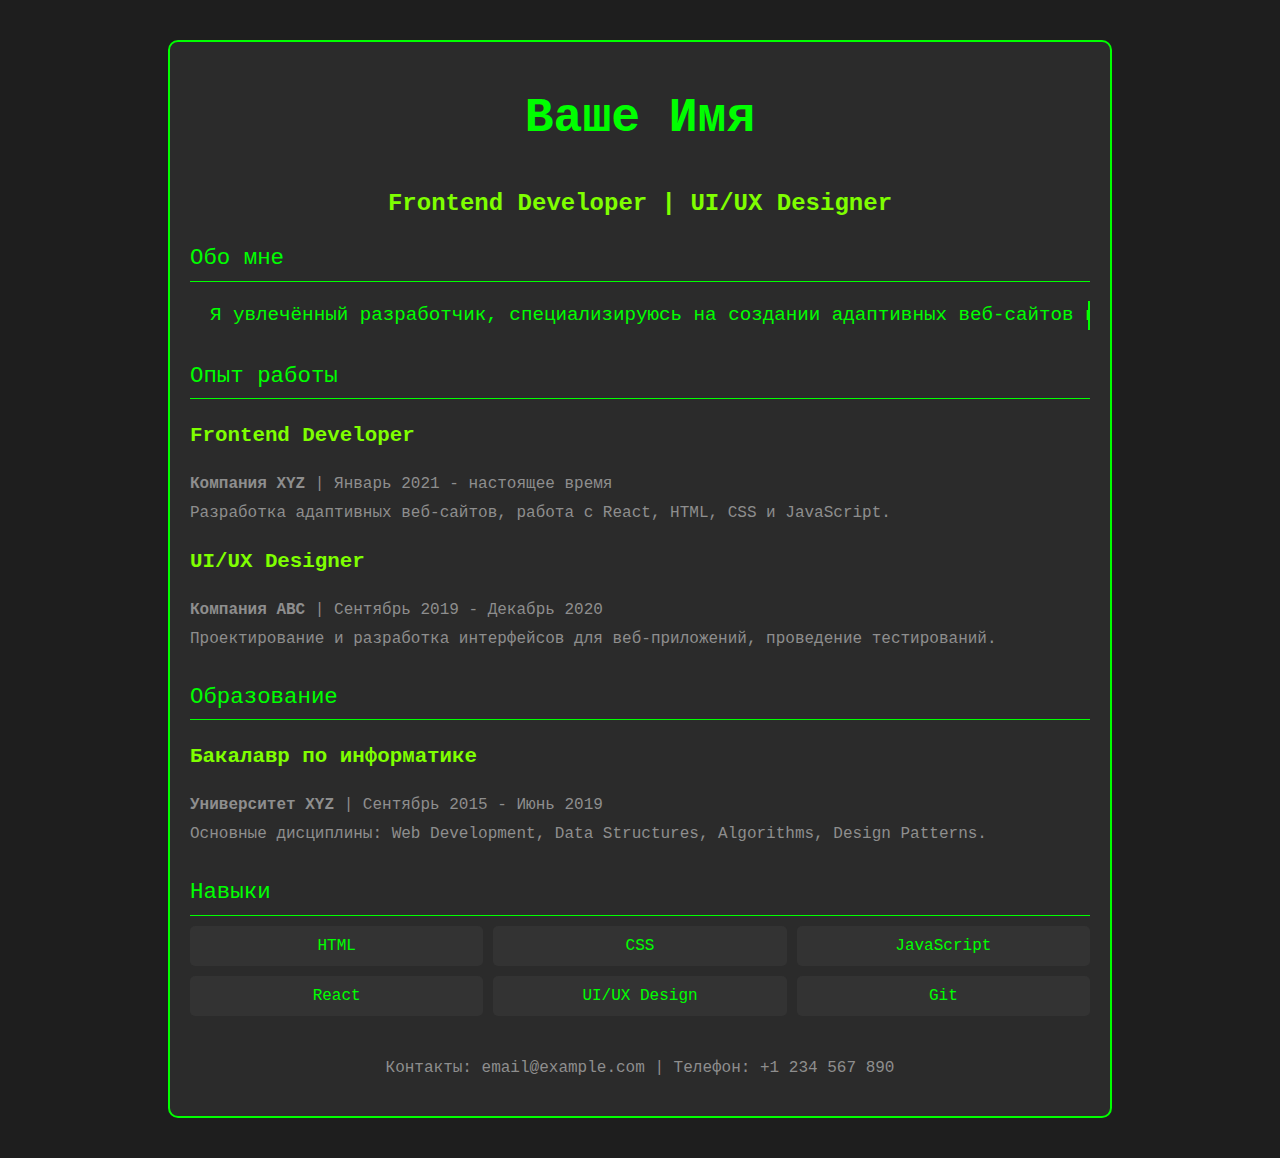
==== index.html @ a54b9305 "Add files via upload" ====
<!DOCTYPE html>
<html lang="en">
<head>
    <meta charset="UTF-8">
    <meta name="viewport" content="width=device-width, initial-scale=1.0">
    <title>Резюме в стиле терминала</title>
    <link rel="stylesheet" href="styles.css">
</head>
<body>

    <div class="container">
        <h1>Ваше Имя</h1>
        <h2>Frontend Developer | UI/UX Designer</h2>

        <div class="section">
            <div class="section-title">Обо мне</div>
            <p class="content typing-effect">Я увлечённый разработчик, специализируюсь на создании адаптивных веб-сайтов и улучшении пользовательского интерфейса. Мой опыт охватывает HTML, CSS, JavaScript и многое другое.</p>
        </div>

        <div class="section">
            <div class="section-title">Опыт работы</div>
            <div class="experience-item">
                <h3>Frontend Developer</h3>
                <p><strong>Компания XYZ</strong> | Январь 2021 - настоящее время</p>
                <p>Разработка адаптивных веб-сайтов, работа с React, HTML, CSS и JavaScript.</p>
            </div>
            <div class="experience-item">
                <h3>UI/UX Designer</h3>
                <p><strong>Компания ABC</strong> | Сентябрь 2019 - Декабрь 2020</p>
                <p>Проектирование и разработка интерфейсов для веб-приложений, проведение тестирований.</p>
            </div>
        </div>

        <div class="section">
            <div class="section-title">Образование</div>
            <div class="education-item">
                <h3>Бакалавр по информатике</h3>
                <p><strong>Университет XYZ</strong> | Сентябрь 2015 - Июнь 2019</p>
                <p>Основные дисциплины: Web Development, Data Structures, Algorithms, Design Patterns.</p>
            </div>
        </div>

        <div class="section">
            <div class="section-title">Навыки</div>
            <div class="skills-list">
                <div class="skill">HTML</div>
                <div class="skill">CSS</div>
                <div class="skill">JavaScript</div>
                <div class="skill">React</div>
                <div class="skill">UI/UX Design</div>
                <div class="skill">Git</div>
            </div>
        </div>

        <footer>
            <p>Контакты: email@example.com | Телефон: +1 234 567 890</p>
        </footer>
    </div>

    <script src="script.js"></script>
</body>
</html>
---- styles.css ----
body {
    background-color: #1e1e1e;
    color: #00ff00;
    font-family: 'Courier New', Courier, monospace;
    margin: 0;
    padding: 0;
    line-height: 1.5;
}
h1, h2, h3 {
    color: #00ff00;
}
h1 {
    text-align: center;
    margin-top: 20px;
    font-size: 3rem;
}
h2 {
    text-align: center;
    margin-top: 10px;
    font-size: 1.5rem;
    color: #7fff00;
}
.container {
    max-width: 900px;
    margin: 40px auto;
    padding: 20px;
    border: 2px solid #00ff00;
    border-radius: 10px;
    background-color: #2b2b2b;
}
.section {
    margin-bottom: 30px;
}
.section-title {
    font-size: 1.4rem;
    margin-bottom: 10px;
    border-bottom: 1px solid #00ff00;
    padding-bottom: 5px;
}
.content {
    margin-left: 20px;
    font-size: 1.2rem;
}
.experience-item, .education-item {
    margin-bottom: 15px;
}
.experience-item h3, .education-item h3 {
    font-size: 1.3rem;
    color: #7fff00;
}
.experience-item p, .education-item p {
    margin: 5px 0;
    font-size: 1rem;
    color: #8e8e8e;
}
.skills-list {
    display: grid;
    grid-template-columns: repeat(3, 1fr);
    gap: 10px;
}
.skill {
    background-color: #333;
    color: #00ff00;
    padding: 8px;
    border-radius: 5px;
    text-align: center;
    font-size: 1rem;
}
footer {
    text-align: center;
    margin-top: 40px;
    font-size: 1rem;
    color: #8e8e8e;
}
.typing-effect {
    font-family: 'Courier New', Courier, monospace;
    font-size: 1.2rem;
    color: #00ff00;
    white-space: nowrap;
    overflow: hidden;
    border-right: 2px solid #00ff00;
    animation: typing 3.5s steps(30) 1s forwards, blink 0.75s step-end infinite;
}
@keyframes typing {
    from { width: 0; }
    to { width: 100%; }
}
@keyframes blink {
    50% { border-color: transparent; }
}
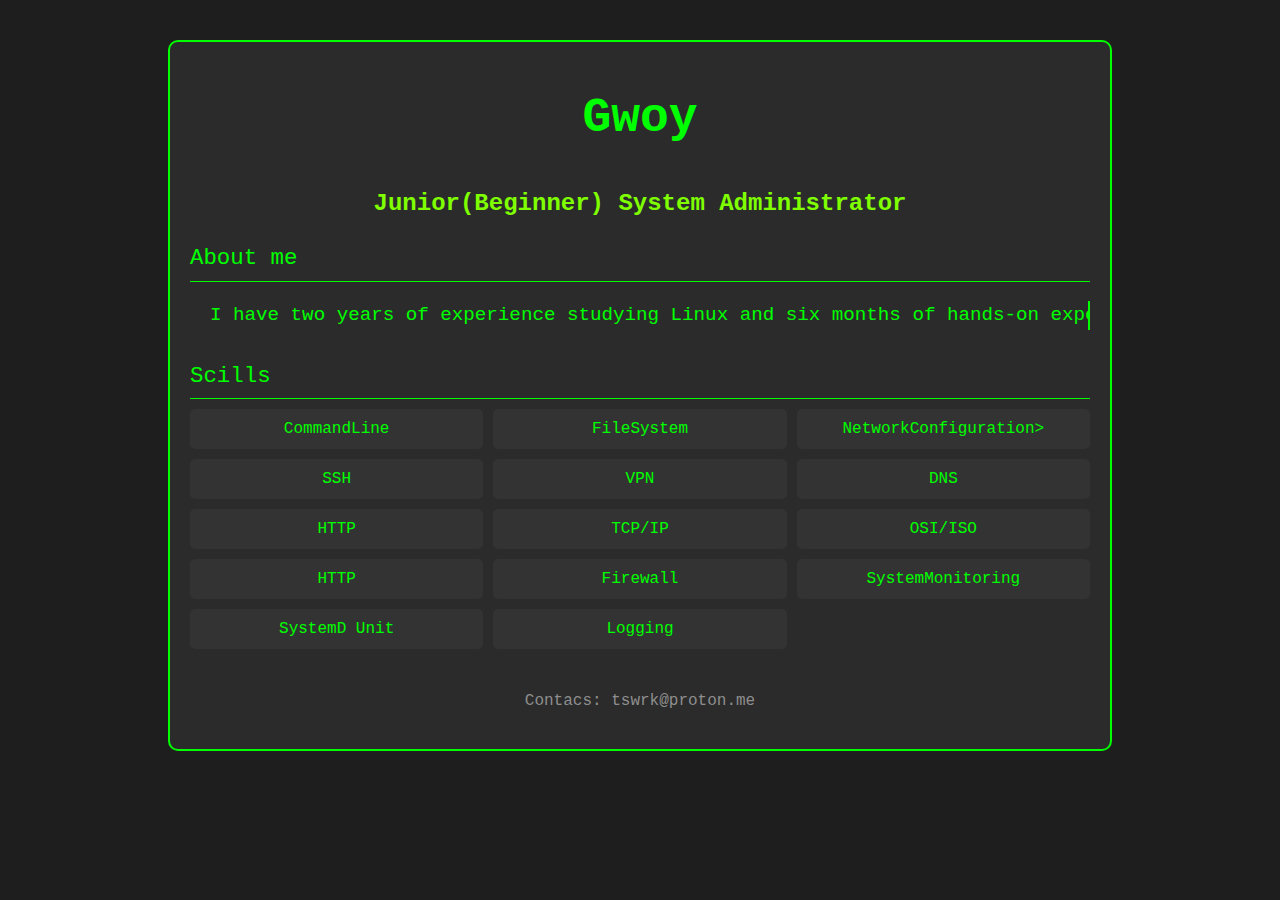
==== commit f464ab55: "Add files via upload" ====
--- a/index.html
+++ b/index.html
@@ -9,51 +9,36 @@
 <body>
 
     <div class="container">
-        <h1>Ваше Имя</h1>
-        <h2>Frontend Developer | UI/UX Designer</h2>
+        <h1>Gwoy</h1>
+        <h2>Junior(Beginner) System Administrator</h2>
 
         <div class="section">
-            <div class="section-title">Обо мне</div>
-            <p class="content typing-effect">Я увлечённый разработчик, специализируюсь на создании адаптивных веб-сайтов и улучшении пользовательского интерфейса. Мой опыт охватывает HTML, CSS, JavaScript и многое другое.</p>
+            <div class="section-title">About me</div>
+            <p class="content typing-effect">I have two years of experience studying Linux and six months of hands-on experience administering two home Linux PCs. During this time, I have gained in-depth theoretical knowledge of the operating system's architecture and principles, as well as experience in system configuration, package management, networking, security, and technical problem solving. I constantly improve my skills, strive for development and do not stop there.</p>
         </div>
 
         <div class="section">
-            <div class="section-title">Опыт работы</div>
-            <div class="experience-item">
-                <h3>Frontend Developer</h3>
-                <p><strong>Компания XYZ</strong> | Январь 2021 - настоящее время</p>
-                <p>Разработка адаптивных веб-сайтов, работа с React, HTML, CSS и JavaScript.</p>
-            </div>
-            <div class="experience-item">
-                <h3>UI/UX Designer</h3>
-                <p><strong>Компания ABC</strong> | Сентябрь 2019 - Декабрь 2020</p>
-                <p>Проектирование и разработка интерфейсов для веб-приложений, проведение тестирований.</p>
-            </div>
-        </div>
-
-        <div class="section">
-            <div class="section-title">Образование</div>
-            <div class="education-item">
-                <h3>Бакалавр по информатике</h3>
-                <p><strong>Университет XYZ</strong> | Сентябрь 2015 - Июнь 2019</p>
-                <p>Основные дисциплины: Web Development, Data Structures, Algorithms, Design Patterns.</p>
-            </div>
-        </div>
-
-        <div class="section">
-            <div class="section-title">Навыки</div>
+            <div class="section-title">Scills</div>
             <div class="skills-list">
-                <div class="skill">HTML</div>
-                <div class="skill">CSS</div>
-                <div class="skill">JavaScript</div>
-                <div class="skill">React</div>
-                <div class="skill">UI/UX Design</div>
-                <div class="skill">Git</div>
+                <div class="skill">CommandLine</div>
+                <div class="skill">FileSystem</div>
+                <div class="skill">NetworkСonfiguration></div>
+                <div class="skill">SSH</div>
+                <div class="skill">VPN</div>
+                <div class="skill">DNS</div>
+                <div class="skill">HTTP</div>
+                <div class="skill">TCP/IP</div>
+                <div class="skill">OSI/ISO</div>
+                <div class="skill">HTTP</div>
+                <div class="skill">Firewall</div>
+                <div class="skill">SystemMonitoring</div>  
+                <div class="skill">SystemD Unit</div>
+                <div class="skill">Logging</div>               
             </div>
         </div>
 
         <footer>
-            <p>Контакты: email@example.com | Телефон: +1 234 567 890</p>
+            <p>Contacs: tswrk@proton.me</p>
         </footer>
     </div>
 
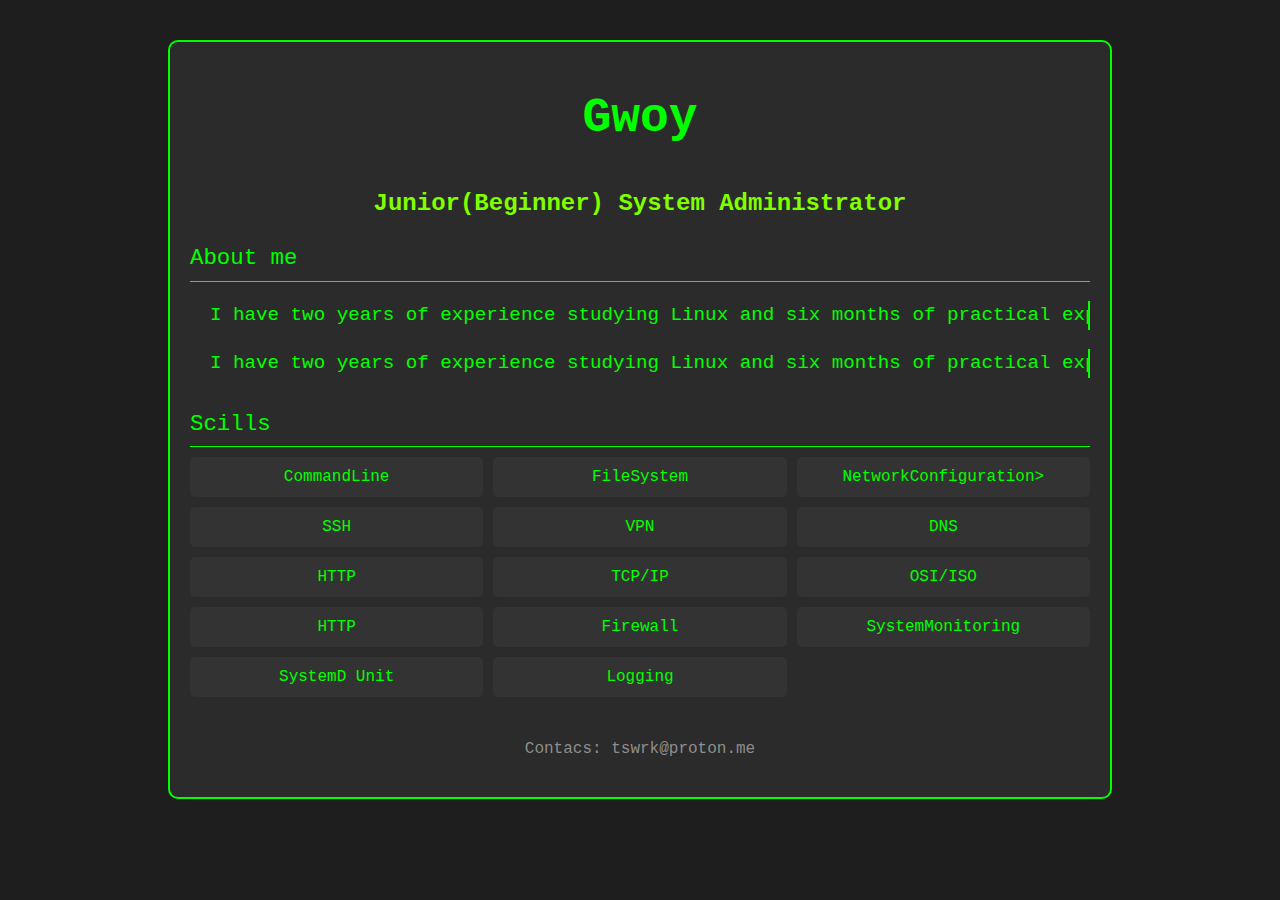
==== commit 7fdd114d: "Update index.html" ====
--- a/index.html
+++ b/index.html
@@ -14,9 +14,10 @@
 
         <div class="section">
             <div class="section-title">About me</div>
-            <p class="content typing-effect">I have two years of experience studying Linux and six months of hands-on experience administering two home Linux PCs. During this time, I have gained in-depth theoretical knowledge of the operating system's architecture and principles, as well as experience in system configuration, package management, networking, security, and technical problem solving. I constantly improve my skills, strive for development and do not stop there.</p>
+            <p class="content typing-effect">I have two years of experience studying Linux and six months of practical experience.</p>
+            <p class="content typing-effect">I have two years of experience studying Linux and six months of practical experience.</p>
         </div>
-
+     
         <div class="section">
             <div class="section-title">Scills</div>
             <div class="skills-list">
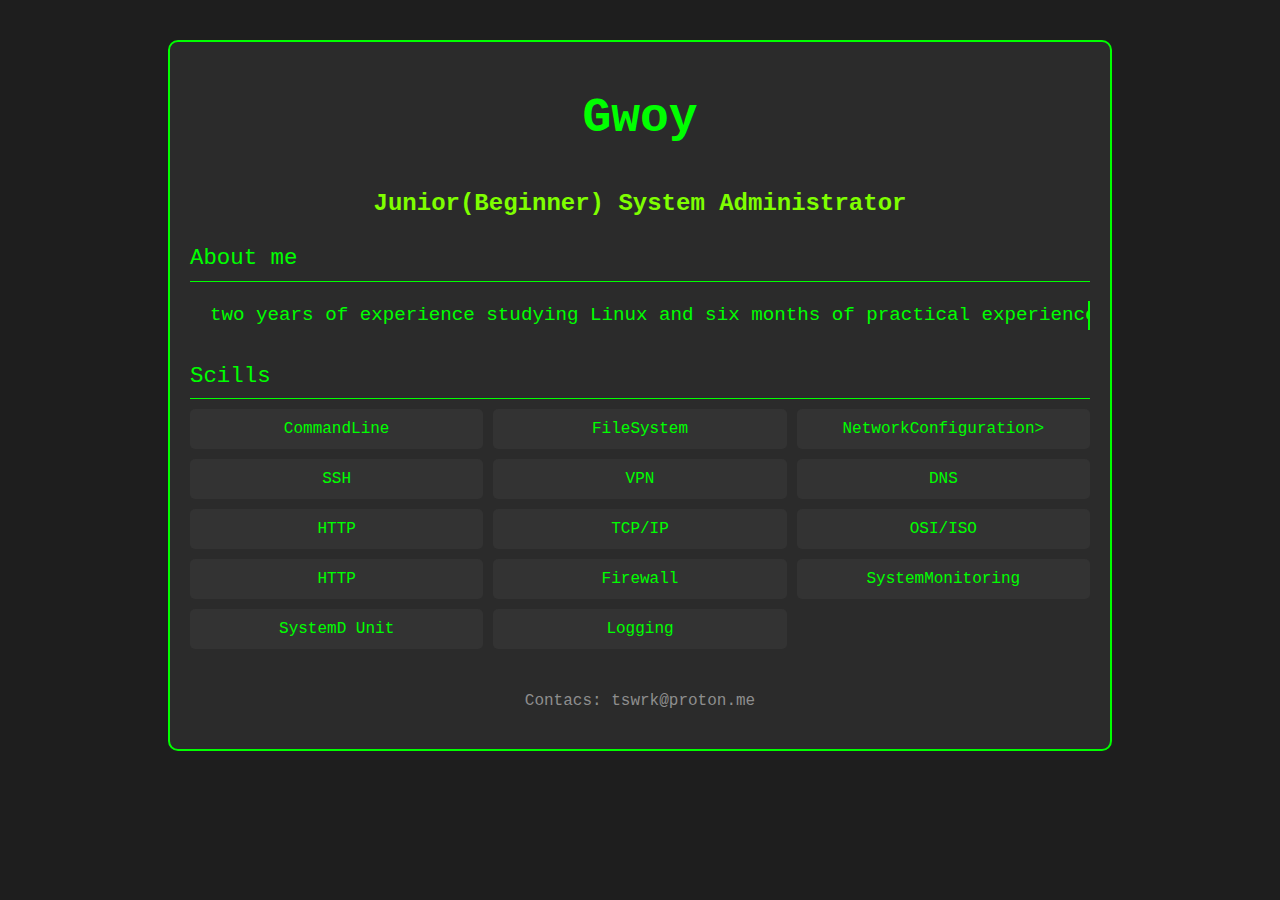
==== commit ee93150c: "Update index.html" ====
--- a/index.html
+++ b/index.html
@@ -14,8 +14,7 @@
 
         <div class="section">
             <div class="section-title">About me</div>
-            <p class="content typing-effect">I have two years of experience studying Linux and six months of practical experience.</p>
-            <p class="content typing-effect">I have two years of experience studying Linux and six months of practical experience.</p>
+            <p class="content typing-effect">two years of experience studying Linux and six months of practical experience.</p>
         </div>
      
         <div class="section">
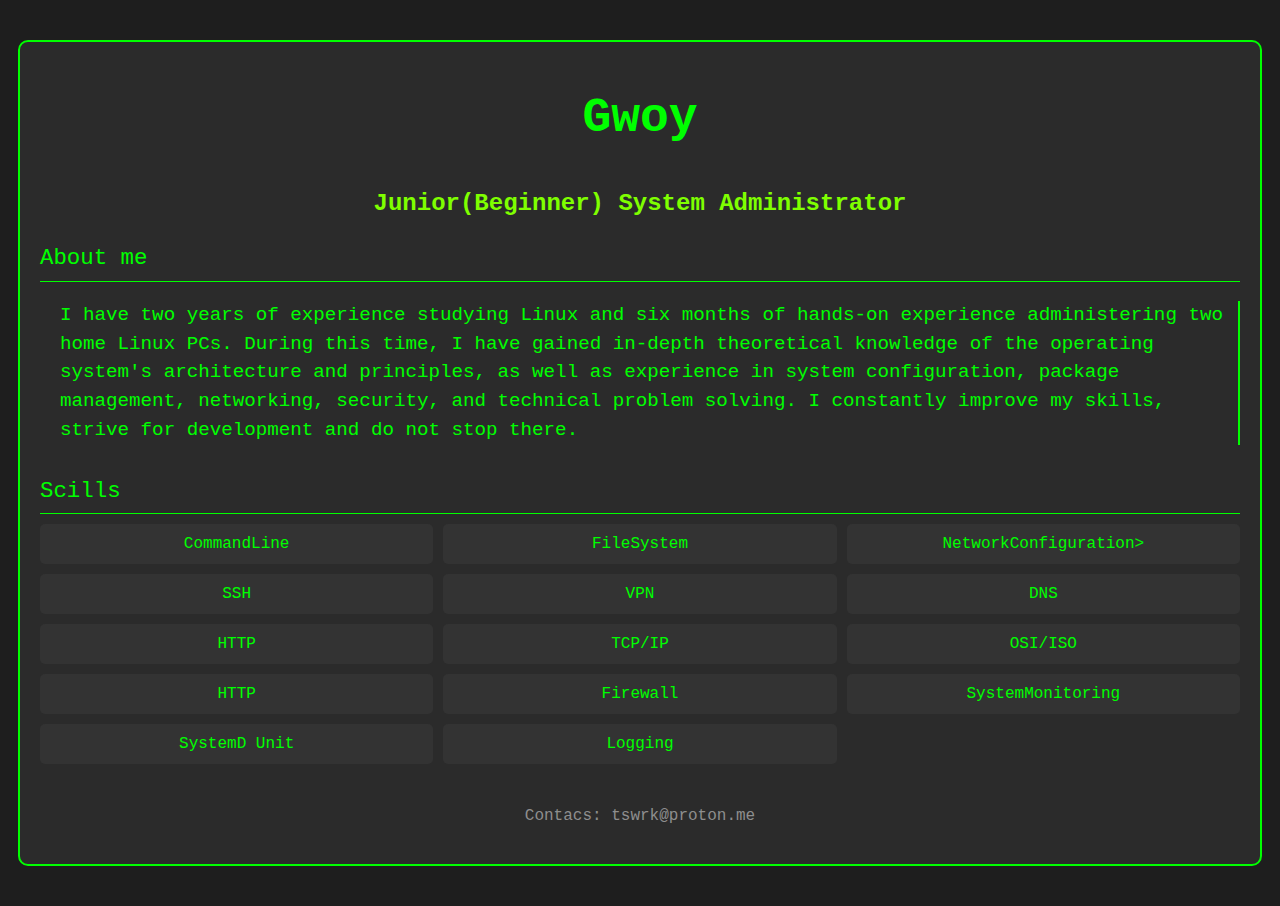
==== commit e62e34f3: "Update index.html" ====
--- a/index.html
+++ b/index.html
@@ -14,7 +14,7 @@
 
         <div class="section">
             <div class="section-title">About me</div>
-            <p class="content typing-effect">two years of experience studying Linux and six months of practical experience.</p>
+            <p class="content typing-effect">I have two years of experience studying Linux and six months of hands-on experience administering two home Linux PCs. During this time, I have gained in-depth theoretical knowledge of the operating system's architecture and principles, as well as experience in system configuration, package management, networking, security, and technical problem solving. I constantly improve my skills, strive for development and do not stop there.</p>
         </div>
      
         <div class="section">
--- a/styles.css
+++ b/styles.css
@@ -21,7 +21,7 @@
     color: #7fff00;
 }
 .container {
-    max-width: 900px;
+    max-width: 1200px;
     margin: 40px auto;
     padding: 20px;
     border: 2px solid #00ff00;
@@ -88,3 +88,8 @@
 @keyframes blink {
     50% { border-color: transparent; }
 }
+.content {
+    word-wrap: break-word;
+    word-break: break-word;
+    white-space: normal;
+}
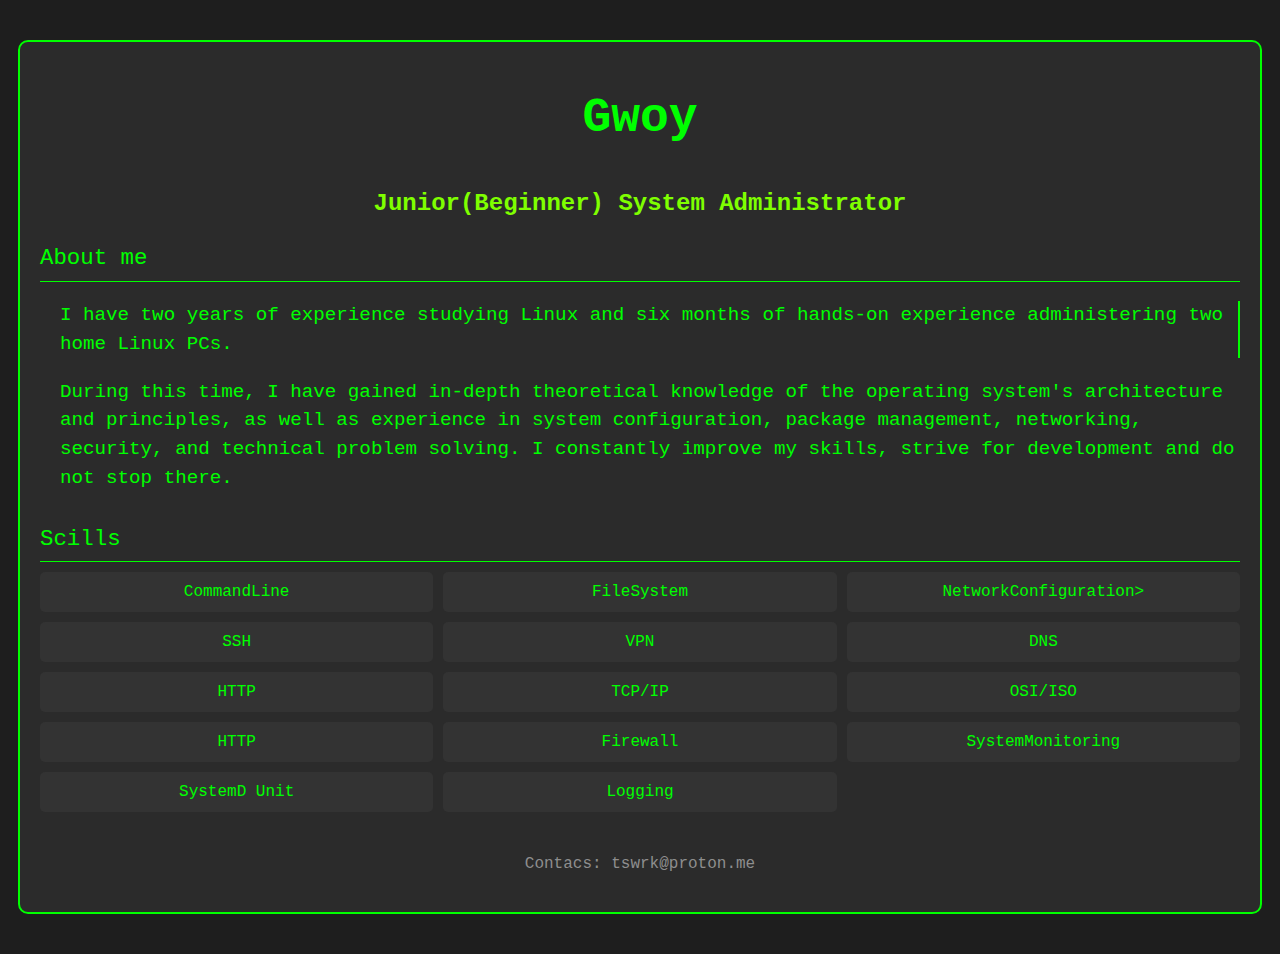
==== commit 1bb54ec0: "Update index.html" ====
--- a/index.html
+++ b/index.html
@@ -14,7 +14,8 @@
 
         <div class="section">
             <div class="section-title">About me</div>
-            <p class="content typing-effect">I have two years of experience studying Linux and six months of hands-on experience administering two home Linux PCs. During this time, I have gained in-depth theoretical knowledge of the operating system's architecture and principles, as well as experience in system configuration, package management, networking, security, and technical problem solving. I constantly improve my skills, strive for development and do not stop there.</p>
+            <p class="content typing-effect">I have two years of experience studying Linux and six months of hands-on experience administering two home Linux PCs.</p>
+            <p class="content">During this time, I have gained in-depth theoretical knowledge of the operating system's architecture and principles, as well as experience in system configuration, package management, networking, security, and technical problem solving. I constantly improve my skills, strive for development and do not stop there.</p>
         </div>
      
         <div class="section">
--- a/styles.css
+++ b/styles.css
@@ -72,6 +72,7 @@
     font-size: 1rem;
     color: #8e8e8e;
 }
+
 .typing-effect {
     font-family: 'Courier New', Courier, monospace;
     font-size: 1.2rem;
@@ -80,7 +81,7 @@
     overflow: hidden;
     border-right: 2px solid #00ff00;
     animation: typing 3.5s steps(30) 1s forwards, blink 0.75s step-end infinite;
-}
+}   
 @keyframes typing {
     from { width: 0; }
     to { width: 100%; }
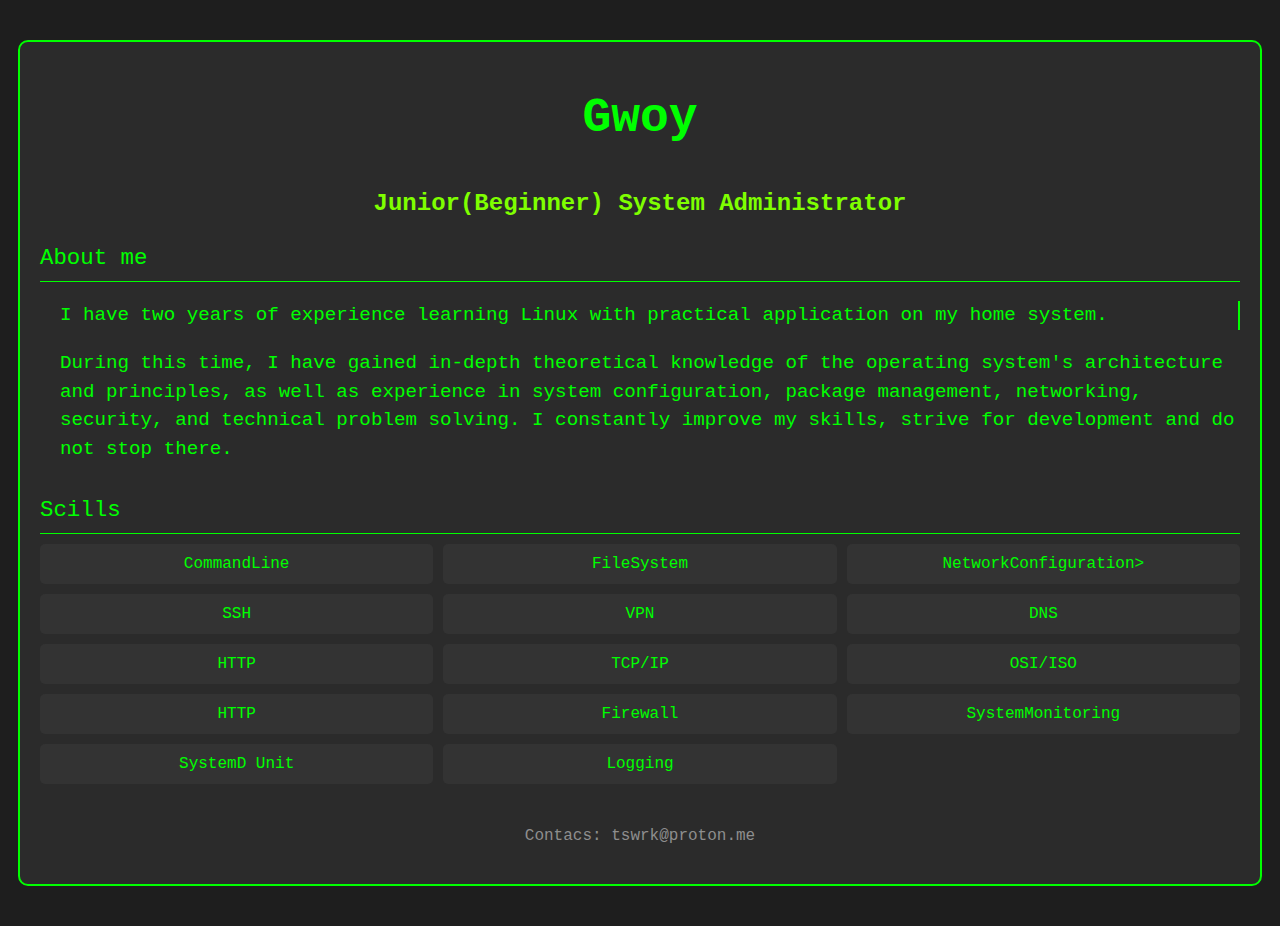
==== commit 056c3b89: "Update index.html" ====
--- a/index.html
+++ b/index.html
@@ -14,7 +14,7 @@
 
         <div class="section">
             <div class="section-title">About me</div>
-            <p class="content typing-effect">I have two years of experience studying Linux and six months of hands-on experience administering two home Linux PCs.</p>
+            <p class="content typing-effect">I have two years of experience learning Linux with practical application on my home system.</p>
             <p class="content">During this time, I have gained in-depth theoretical knowledge of the operating system's architecture and principles, as well as experience in system configuration, package management, networking, security, and technical problem solving. I constantly improve my skills, strive for development and do not stop there.</p>
         </div>
      
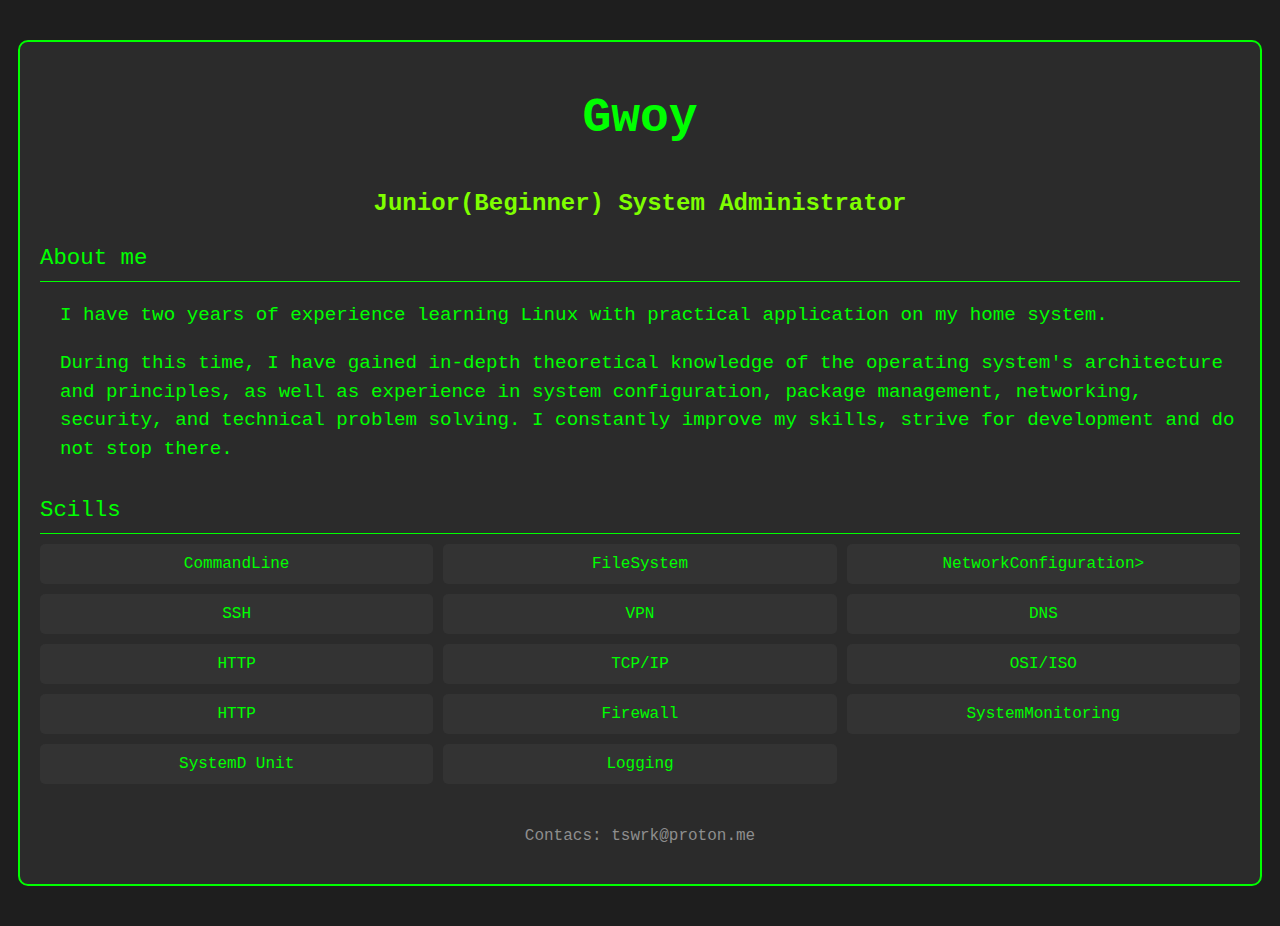
==== commit 51b25baa: "Update index.html" ====
--- a/index.html
+++ b/index.html
@@ -14,7 +14,7 @@
 
         <div class="section">
             <div class="section-title">About me</div>
-            <p class="content typing-effect">I have two years of experience learning Linux with practical application on my home system.</p>
+            <p class="content">I have two years of experience learning Linux with practical application on my home system.</p>
             <p class="content">During this time, I have gained in-depth theoretical knowledge of the operating system's architecture and principles, as well as experience in system configuration, package management, networking, security, and technical problem solving. I constantly improve my skills, strive for development and do not stop there.</p>
         </div>
      
--- a/styles.css
+++ b/styles.css
@@ -89,8 +89,3 @@
 @keyframes blink {
     50% { border-color: transparent; }
 }
-.content {
-    word-wrap: break-word;
-    word-break: break-word;
-    white-space: normal;
-}
